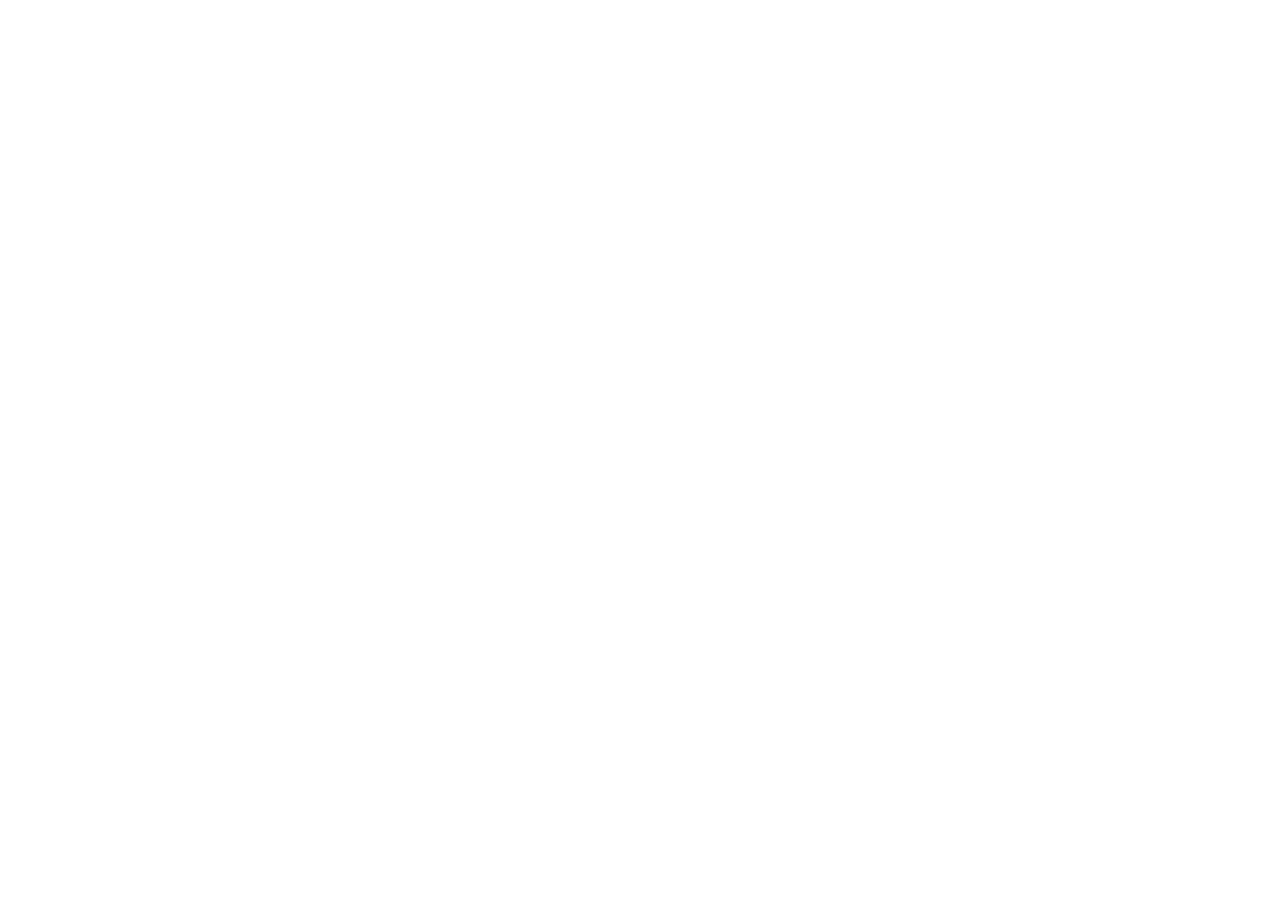
==== ficha7/index.html @ a99e8d60 "a" ====
<html lang="en">
<head>
    <meta charset="UTF-8">
    <meta http-equiv="X-UA-Compatible" content="IE=edge">
    <meta name="viewport" content="width=device-width, initial-scale=1.0">
    <link rel="stylesheet" href="public/style.css" />
    
    <title>Home</title>
</head>
<body>
    <section class="conteudo">

    </section>
</body>
</html>
---- ficha7/public/style.css ----
.conteudo {
    display: flex;
    flex-flow: column wrap;
    align-items: center;
    justify-content: center;
}

.conteudo h1 {
    color: black;
}

.conteudo input {
    width: 100%;
    padding: 5px;

    text-align: center;
    margin-top: 5px;
    margin-bottom: 5px;
}

.conteudo label {
    font-size: 20px;
    color: black;
    font-family: 'Segoe UI', Tahoma, Geneva, Verdana, sans-serif;
}

.conteudo h1 {
    font-size: 50px;
    color: black;
    font-family: 'Segoe UI', Tahoma, Geneva, Verdana, sans-serif;
}

.conteudo select {
    width: 100%;
    padding: 5px;

    text-align: center;
    margin-top: 5px;
    margin-bottom: 5px;
}

.conteudo button {
    padding: 10px;
    border-radius: 4px;
    border-style: none;
    font-size: 18px;
    font-weight: bold;
    width: 300px;
    margin-top: 15px;
    cursor: pointer;
    transition: padding 1s, font-size 1s, background-color 1s, color 1s;
}

.conteudo button:hover {
    padding: 14px;
    font-size: 22px;
    background-color: #04aa6d;
    color: white;
    text-align: center;
}

.section {
    display: flex;
    flex-flow: column wrap;
    align-items: center;
    justify-content: center;
    width: 100%;
    height: 100%;
    background-color: #f1f1f1;
}

.section button {
    padding: 10px;
    border-radius: 4px;
    border-style: none;
    font-size: 18px;
    font-weight: bold;
    width: 300px;
    margin-top: 15px;
    cursor: pointer;
    transition: padding 1s, font-size 1s, background-color 1s, color 1s;
}

.section button:hover {
    padding: 14px;
    font-size: 22px;
    background-color: #04aa6d;
    color: white;
    text-align: center;
}

.tabela  {

    
    border-collapse: collapse;
    border: 1px solid black;
    text-align: center;
    align-items: center;
    justify-content: center;
    flex: auto;
    margin-top: 10px;
    margin-bottom: 10px;

}



.tabela td {
    border: 1px solid black;

}

.tabela th {
    border: 1px solid black;
}
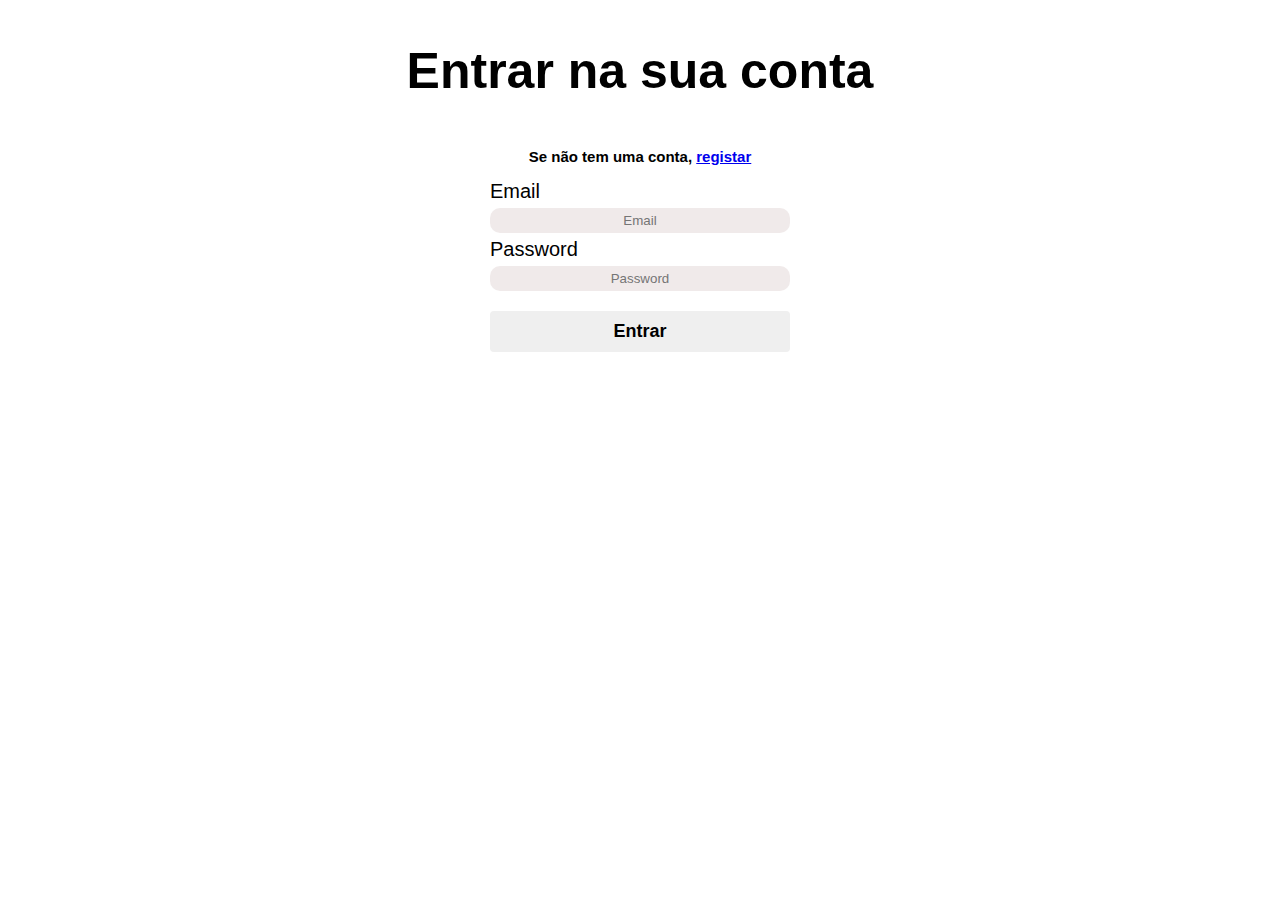
==== commit 054ee54f: "a" ====
--- a/ficha7/index.html
+++ b/ficha7/index.html
@@ -1,14 +1,44 @@
-<html lang="en">
+<html lang="pt">
 <head>
     <meta charset="UTF-8">
     <meta http-equiv="X-UA-Compatible" content="IE=edge">
     <meta name="viewport" content="width=device-width, initial-scale=1.0">
     <link rel="stylesheet" href="public/style.css" />
-    
-    <title>Home</title>
+    <title>Login</title>
 </head>
 <body>
     <section class="conteudo">
+       
+        <h1>Entrar na sua conta</h1>
+        <p>Se não tem uma conta, <a href="registar.html">registar</a></p>
+    <div class="form">
+    
+
+
+
+
+        <form action="login.php" method="post"id="loginForm">
+
+            <div class="form-group">
+                <label for="email">Email</label>
+                <input type="email" name="email" id="email" placeholder="Email" required>
+            </div>
+
+            <div class="form-group">
+                <label for="password">Password</label>
+                <input type="password" name="password" id="password" placeholder="Password" required>
+            </div>
+
+            <div class="form-group">
+                <button>Entrar</button>
+            </div>
+
+
+        </form>
+        
+
+        
+    </div>
 
     </section>
 </body>
--- a/ficha7/public/style.css
+++ b/ficha7/public/style.css
@@ -1,9 +1,28 @@
+
+.body {
+    display: flex;
+    flex-flow: column wrap;
+    align-items: center;
+    justify-content: center;
+    width: 100%;
+    height: 100%;
+    background-color: #d3cece;
+}
+
 
 .conteudo {
     display: flex;
     flex-flow: column wrap;
     align-items: center;
     justify-content: center;
+    
+}
+
+.conteudo p {
+    color: black;
+    font-family: 'Segoe UI', Tahoma, Geneva, Verdana, sans-serif;
+    font-size: 15px;
+    font-weight: bold;
 }
 
 .conteudo h1 {
@@ -13,7 +32,10 @@
 .conteudo input {
     width: 100%;
     padding: 5px;
-
+    border-radius: 10px;
+    border-style: none;
+    border-color: black;
+    background-color: #dacdcd69;
     text-align: center;
     margin-top: 5px;
     margin-bottom: 5px;
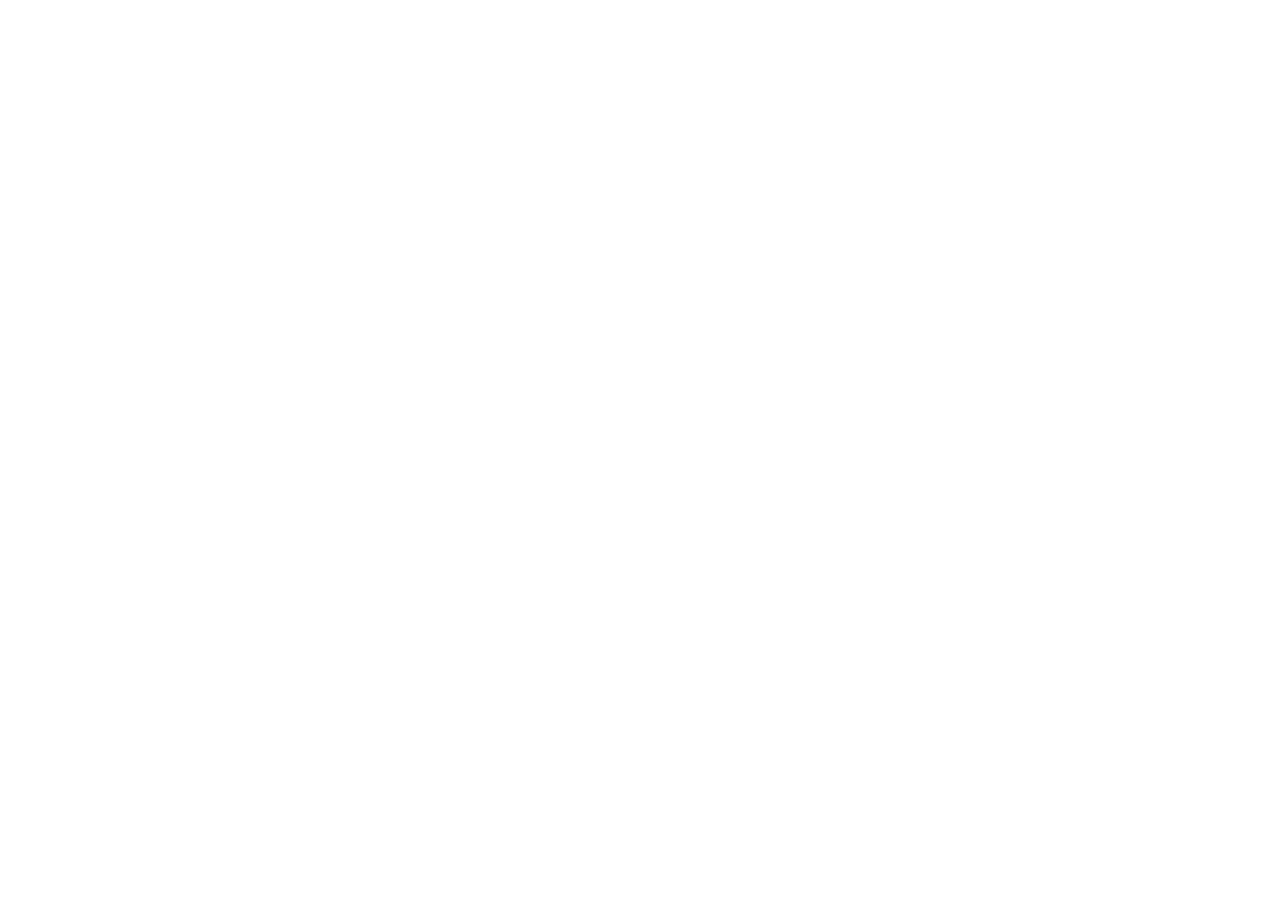
==== commit 564c229b: "a" ====
--- a/ficha7/index.html
+++ b/ficha7/index.html
@@ -1,45 +1,16 @@
-<html lang="pt">
+<html lang="en">
 <head>
     <meta charset="UTF-8">
     <meta http-equiv="X-UA-Compatible" content="IE=edge">
     <meta name="viewport" content="width=device-width, initial-scale=1.0">
     <link rel="stylesheet" href="public/style.css" />
-    <title>Login</title>
+    
+    <title>Home</title>
 </head>
 <body>
     <section class="conteudo">
-       
-        <h1>Entrar na sua conta</h1>
-        <p>Se não tem uma conta, <a href="registar.html">registar</a></p>
-    <div class="form">
-    
-
-
-
-
-        <form action="login.php" method="post"id="loginForm">
-
-            <div class="form-group">
-                <label for="email">Email</label>
-                <input type="email" name="email" id="email" placeholder="Email" required>
-            </div>
-
-            <div class="form-group">
-                <label for="password">Password</label>
-                <input type="password" name="password" id="password" placeholder="Password" required>
-            </div>
-
-            <div class="form-group">
-                <button>Entrar</button>
-            </div>
-
-
-        </form>
-        
 
         
-    </div>
-
     </section>
 </body>
 </html>